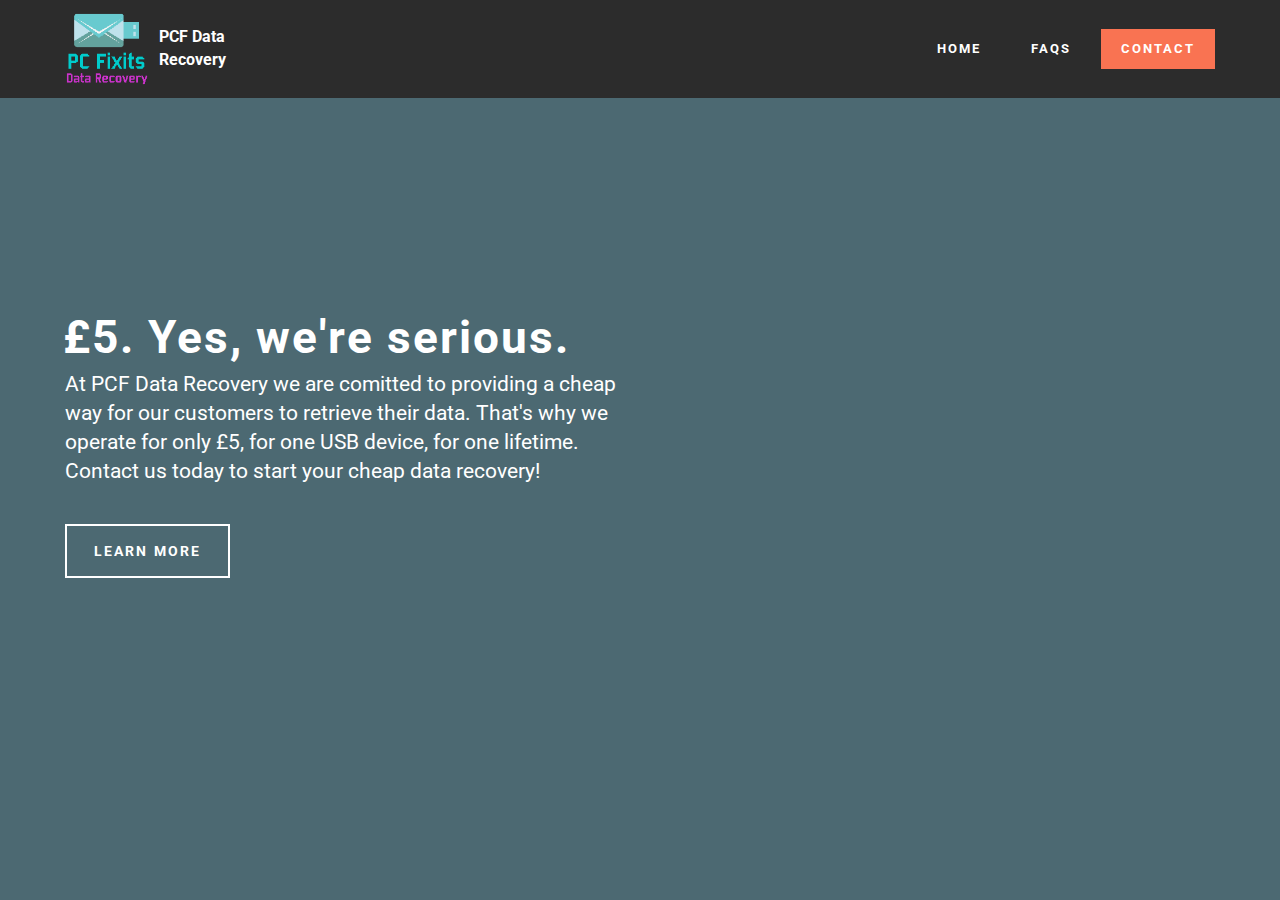
==== index.html @ 476ddcef "First Commit" ====
<!DOCTYPE html>
<html>
<head>
  <!-- Site made with Mobirise Website Builder v2.11.1, https://mobirise.com -->
  <meta charset="UTF-8">
  <meta http-equiv="X-UA-Compatible" content="IE=edge">
  <meta name="generator" content="Mobirise v2.11.1, mobirise.com">
  <meta name="viewport" content="width=device-width, initial-scale=1">
  <link rel="shortcut icon" href="assets/images/data-recovery-logo-519x458-37.png" type="image/x-icon">
  <meta name="description" content="">
  
  <link rel="stylesheet" href="https://fonts.googleapis.com/css?family=Roboto:700,400&amp;subset=cyrillic,latin,greek,vietnamese">
  <link rel="stylesheet" href="assets/bootstrap/css/bootstrap.min.css">
  <link rel="stylesheet" href="assets/animate.css/animate.min.css">
  <link rel="stylesheet" href="assets/mobirise/css/style.css">
  <link rel="stylesheet" href="assets/dropdown-menu-plugin/style.css">
  <link rel="stylesheet" href="assets/mobirise/css/mbr-additional.css" type="text/css">
  
  
  
</head>
<body>
<section class="mbr-navbar mbr-navbar--freeze mbr-navbar--absolute mbr-navbar--sticky mbr-navbar--auto-collapse" id="ext_menu-1">
    <div class="mbr-navbar__section mbr-section">
        <div class="mbr-section__container container">
            <div class="mbr-navbar__container">
                <div class="mbr-navbar__column mbr-navbar__column--s mbr-navbar__brand">
                    <span class="mbr-navbar__brand-link mbr-brand mbr-brand--inline">
                        <span class="mbr-brand__logo"><a href="index.html"><img src="assets/images/data-recovery-logo-519x458-37.png" class="mbr-navbar__brand-img mbr-brand__img" alt="Mobirise"></a></span>
                        <span class="mbr-brand__name"><a class="mbr-brand__name text-white" href="https://mobirise.com">PCF Data Recovery</a></span>
                    </span>
                </div>
                <div class="mbr-navbar__hamburger mbr-hamburger"><span class="mbr-hamburger__line"></span></div>
                <div class="mbr-navbar__column mbr-navbar__menu">
                    <nav class="mbr-navbar__menu-box mbr-navbar__menu-box--inline-right">
                        <div class="mbr-navbar__column">
                            <ul class="mbr-navbar__items mbr-navbar__items--right float-left mbr-buttons mbr-buttons--freeze mbr-buttons--right btn-decorator mbr-buttons--active"><li class="mbr-navbar__item"><a class="mbr-buttons__link btn text-white" href="index.html">HOME</a></li><li class="mbr-navbar__item"><a class="mbr-buttons__link btn text-white" href="page1.html">FAQS</a></li></ul>                            
                            <ul class="mbr-navbar__items mbr-navbar__items--right mbr-buttons mbr-buttons--freeze mbr-buttons--right btn-inverse mbr-buttons--active"><li class="mbr-navbar__item"><a class="mbr-buttons__btn btn btn-danger" href="page2.html">CONTACT</a></li></ul>
                        </div>
                    </nav>
                </div>
            </div>
        </div>
    </div>
</section>

<section class="engine"><a rel="external" href="https://mobirise.com">best drag and drop website builder</a></section><section class="mbr-box mbr-section mbr-section--relative mbr-section--fixed-size mbr-section--full-height mbr-section--bg-adapted mbr-after-navbar" id="header1-3" style="background-color: rgb(76, 105, 114);">
    <div class="mbr-box__magnet mbr-box__magnet--sm-padding mbr-box__magnet--center-left">
        
        <div class="mbr-box__container mbr-section__container container">
            <div class="mbr-box mbr-box--stretched"><div class="mbr-box__magnet mbr-box__magnet--center-left">
                <div class="row"><div class=" col-sm-6">
                    <div class="mbr-hero animated fadeInUp">
                        <h1 class="mbr-hero__text">£5. Yes, we're serious.</h1>
                        <p class="mbr-hero__subtext">At PCF Data Recovery we are comitted to providing a cheap way for our customers to retrieve their data. That's why we operate for only £5, for one USB device, for one lifetime. Contact us today to start your cheap data recovery!</p>
                    </div>
                    <div class="mbr-buttons btn-inverse mbr-buttons--left"> <a class="mbr-buttons__btn btn btn-lg animated fadeInUp delay btn-default" href="page1.html">LEARN MORE</a></div>
                </div></div>
            </div></div>
        </div>
        
    </div>
</section>


  <script src="assets/web/assets/jquery/jquery.min.js"></script>
  <script src="assets/bootstrap/js/bootstrap.min.js"></script>
  <script src="assets/smooth-scroll/SmoothScroll.js"></script>
  <script src="assets/mobirise/js/script.js"></script>
  <script src="assets/dropdown-menu-plugin/script.js"></script>
  
  
</body>
</html>
---- assets/mobirise/css/style.css ----
.is-builder .animated {
  -webkit-animation-name: none !important;
  animation-name: none !important;
}
html {
  position: relative;
  min-height: 100%;
}
.mbr-embedded-video {
  position: relative;
}
.mbr-background-video,
.mbr-background-video-preview {
  bottom: 0;
  left: 0;
  overflow: hidden;
  position: absolute;
  right: 0;
  top: 0;
}
.mbr-parallax-background,
.mbr-background {
  background-attachment: fixed !important;
  background-position: 50% 0;
  background-repeat: no-repeat;
  background-size: cover !important;
}
.mbr-hidden-scrollbar .mbr-parallax-background {
  background-size: auto 130%;
}
.mobile .mbr-parallax-background {
  background-attachment: scroll !important;
}
.mbr-background {
  background-attachment: scroll !important;
}
.mbr-navbar {
  position: relative;
  width: 100%;
}
.mbr-navbar:before {
  content: "";
  display: block;
}
.mbr-navbar__brand-link:after,
.mbr-navbar__brand-img {
  max-height: 74px;
}
.mbr-navbar:before,
.mbr-navbar__container {
  height: 98px;
}
.mbr-navbar--ss .mbr-navbar__brand-link:after,
.mbr-navbar--ss .mbr-navbar__brand-img {
  height: 74px;
}
.mbr-navbar--ss:before,
.mbr-navbar--ss .mbr-navbar__container {
  height: 98px;
}
.mbr-navbar--xs .mbr-navbar__brand-link:after,
.mbr-navbar--xs .mbr-navbar__brand-img {
  height: 32px;
}
.mbr-navbar--xs:before,
.mbr-navbar--xs .mbr-navbar__container {
  height: 56px;
}
.mbr-navbar--s .mbr-navbar__brand-link:after,
.mbr-navbar--s .mbr-navbar__brand-img {
  height: 48px;
}
.mbr-navbar--s:before,
.mbr-navbar--s .mbr-navbar__container {
  height: 72px;
}
.mbr-navbar--m .mbr-navbar__brand-link:after,
.mbr-navbar--m .mbr-navbar__brand-img {
  height: 64px;
}
.mbr-navbar--m:before,
.mbr-navbar--m .mbr-navbar__container {
  height: 88px;
}
.mbr-navbar--l .mbr-navbar__brand-link:after,
.mbr-navbar--l .mbr-navbar__brand-img {
  height: 96px;
}
.mbr-navbar--l:before,
.mbr-navbar--l .mbr-navbar__container {
  height: 120px;
}
.mbr-navbar--xl .mbr-navbar__brand-link:after,
.mbr-navbar--xl .mbr-navbar__brand-img {
  height: 128px;
}
.mbr-navbar--xl:before,
.mbr-navbar--xl .mbr-navbar__container {
  height: 152px;
}
.mbr-navbar--short .mbr-navbar__brand-link:after,
.mbr-navbar--short .mbr-navbar__brand-img {
  height: 40px;
}
.mbr-navbar--short:before,
.mbr-navbar--short .mbr-navbar__container {
  height: 64px;
}
.mbr-navbar--short .mbr-navbar__container {
  padding: 12px 0;
}
@media (max-width: 767px) {
  .mbr-navbar--short .mbr-navbar__brand-link:after,
  .mbr-navbar--short .mbr-navbar__brand-img {
    height: 31px;
  }
  .mbr-navbar--short:before,
  .mbr-navbar--short .mbr-navbar__container {
    height: 45px;
  }
  .mbr-navbar--short .mbr-navbar__container {
    padding: 7px 0;
  }
}
.mbr-navbar__brand-img {
  position: relative;
}
.mbr-navbar__brand-img,
.mbr-navbar__container,
.mbr-navbar__section {
  -webkit-transition: all 300ms ease-in-out 0s;
  -o-transition: all 300ms ease-in-out 0s;
  transition: all 300ms ease-in-out 0s;
}
.mbr-navbar__section {
  background: #2c2c2c;
  height: auto;
  position: absolute;
  top: 0;
  width: 100%;
  z-index: 1000;
}
.mbr-navbar__container {
  display: table;
  padding: 12px 0;
  width: 100%;
}
.mbr-navbar__menu-box {
  display: table;
  width: 100%;
}
.mbr-navbar__menu-box--inline-left,
.mbr-navbar__menu-box--inline-center,
.mbr-navbar__menu-box--inline-right {
  display: block;
  text-align: left;
}
.mbr-navbar__menu-box--inline-center {
  text-align: center;
}
.mbr-navbar__menu-box--inline-right {
  text-align: right;
}
.mbr-navbar__column {
  display: table-cell;
  vertical-align: middle;
}
.mbr-navbar__column--xxs {
  width: 1%;
}
.mbr-navbar__column--xs {
  width: 10%;
}
.mbr-navbar__column--s {
  width: 20%;
}
.mbr-navbar__column--m {
  width: 30%;
}
.mbr-navbar__column--l {
  width: 40%;
}
.mbr-navbar__column--xl {
  width: 50%;
}
.mbr-navbar__menu-box--inline-left .mbr-navbar__column,
.mbr-navbar__menu-box--inline-center .mbr-navbar__column,
.mbr-navbar__menu-box--inline-right .mbr-navbar__column {
  display: inline-block;
}
.mbr-navbar__items {
  float: left;
  padding-left: 0px;
  position: relative;
  left: -20px;
}
.mbr-navbar__items--right {
  float: right;
  left: 0;
}
.float-left {
  float: left;
}
.mbr-navbar__item {
  display: block;
  float: left;
  position: relative;
}
.mbr-navbar__hamburger {
  display: none;
  margin-top: -11px;
  position: absolute;
  right: 0;
  top: 50%;
  z-index: 10000;
}
.mbr-navbar--collapsed .mbr-navbar__container {
  position: relative;
}
.mbr-navbar--collapsed .mbr-navbar__column {
  display: block;
  width: 100%;
}
.mbr-navbar--collapsed .mbr-navbar__items--right {
  padding-top: 13px;
}
.mbr-navbar--collapsed .mbr-navbar__menu {
  background: rgba(0, 0, 0, 0.9);
  display: none;
  height: 100%;
  left: 0;
  position: fixed;
  top: 0;
  width: 100%;
  z-index: 9999;
}
.mbr-navbar--collapsed .mbr-navbar__menu-box {
  display: table-cell;
  vertical-align: middle;
}
.mbr-navbar--collapsed .mbr-navbar__items {
  float: none;
}
.mbr-navbar--collapsed .mbr-navbar__item {
  float: none;
}
.mbr-navbar--collapsed .mbr-navbar__hamburger {
  display: block;
}
.mbr-navbar--collapsed.mbr-navbar--open .mbr-navbar__menu {
  display: table;
}
.mbr-navbar--collapsed.mbr-navbar--open:not(.mbr-navbar--sticky) .mbr-navbar__section {
  background: none;
  position: fixed;
}
.mbr-navbar--collapsed.mbr-navbar--open .mbr-navbar__brand {
  visibility: hidden;
}
.mbr-navbar--collapsed.mbr-navbar--sticky.mbr-navbar--open .mbr-navbar__brand {
  visibility: visible;
}
.mbr-navbar--collapsed.mbr-navbar--open .mbr-navbar__brand-img,
.mbr-navbar--collapsed.mbr-navbar--open .mbr-navbar__container {
  -webkit-transition: none;
  -o-transition: none;
  transition: none;
}
.mbr-navbar--freeze.mbr-navbar--collapsed.mbr-navbar--open .mbr-navbar__hamburger,
.mbr-navbar--freeze.mbr-navbar--collapsed.mbr-navbar--open .mbr-navbar__hamburger:hover {
  color: #fff !important;
}
.mbr-navbar--sticky .mbr-navbar__section {
  position: fixed;
}
.mbr-navbar--absolute {
  position: absolute;
}
/* fix for popup menu conflict */
@media (max-width: 480px) {
  .mbr-navbar--absolute.mbr-navbar[id^=menu-] {
    position: absolute;
  }
}
.mbr-navbar--transparent .mbr-navbar__section {
  background: none;
}
.mbr-navbar--stuck .mbr-navbar__section,
.mbr-navbar--relative .mbr-navbar__section {
  background: #2c2c2c;
}
@media (max-width: 991px) {
  .mbr-navbar--auto-collapse .mbr-navbar__container {
    position: relative;
  }
  .mbr-navbar--auto-collapse .mbr-navbar__column {
    display: block;
    width: 100%;
  }
  .mbr-navbar__column {
    max-height: 100vh;
    overflow-x: hidden;
    overflow-y:auto;
  }
  .mbr-navbar__column::-webkit-scrollbar {
    display:none;
  }
  .mbr-navbar--auto-collapse .mbr-navbar__items--right {
    padding-top: 13px;
  }
  .mbr-navbar--auto-collapse .mbr-navbar__menu {
    background: rgba(0, 0, 0, 0.9);
    display: none;
    height: 100%;
    left: 0;
    position: fixed;
    top: 0;
    width: 100%;
    z-index: 9999;
  }
  .mbr-navbar--auto-collapse .mbr-navbar__menu-box {
    display: table-cell;
    vertical-align: middle;
  }
  .mbr-navbar--auto-collapse .mbr-navbar__items {
    float: none;
  }
  .mbr-navbar--auto-collapse .mbr-navbar__item {
    float: none;
  }
  .mbr-navbar--auto-collapse .mbr-navbar__hamburger {
    display: block;
  }
  .mbr-navbar--auto-collapse.mbr-navbar--open .mbr-navbar__menu {
    display: table;
  }
  .mbr-navbar--auto-collapse.mbr-navbar--open:not(.mbr-navbar--sticky) .mbr-navbar__section {
    background: none;
    position: fixed;
  }
  .mbr-navbar--auto-collapse.mbr-navbar--open .mbr-navbar__brand {
    visibility: hidden;
  }
  .mbr-navbar--auto-collapse.mbr-navbar--sticky.mbr-navbar--open .mbr-navbar__brand {
    visibility: visible;
  }
  .mbr-navbar--auto-collapse.mbr-navbar--open .mbr-navbar__brand-img,
  .mbr-navbar--auto-collapse.mbr-navbar--open .mbr-navbar__container {
    -webkit-transition: none;
    -o-transition: none;
    transition: none;
  }
}
.mbr-after-navbar:before {
  content: "";
  display: block;
  height: 98px;
}
.mbr-hamburger {
  cursor: pointer;
  height: 23px;
  width: 30px;
}
.mbr-hamburger:focus {
  outline: none;
}
.mbr-hamburger__line,
.mbr-hamburger__line:before,
.mbr-hamburger__line:after {
  content: "";
  position: absolute;
  display: block;
  height: 1px;
  cursor: pointer;
}
.mbr-hamburger__line,
.mbr-hamburger__line:before,
.mbr-hamburger__line:after {
  width: 30px;
  border-bottom: 5px solid;
  top: 9px;
}
.mbr-hamburger__line:before {
  top: -9px;
}
.mbr-hamburger__line:after {
  top: 9px;
}
.mbr-hamburger__line,
.mbr-hamburger__line:before,
.mbr-hamburger__line:after {
  -webkit-transition: all 300ms ease-in-out;
  transition: all 300ms ease-in-out;
}
.mbr-hamburger--open .mbr-hamburger__line {
  border-color: transparent;
}
.mbr-hamburger--open .mbr-hamburger__line:before,
.mbr-hamburger--open .mbr-hamburger__line:after {
  top: 0;
}
.mbr-hamburger--open .mbr-hamburger__line:before {
  -ms-transform: rotate(45deg);
  -webkit-transform: rotate(45deg);
  transform: rotate(45deg);
}
.mbr-hamburger--open .mbr-hamburger__line:after {
  top: 10px;
  -ms-transform: translatey(-10px) rotate(-45deg);
  -webkit-transform: translatey(-10px) rotate(-45deg);
  transform: translatey(-10px) rotate(-45deg);
}
@media (max-width: 767px) {
  .mbr-hamburger {
    height: 23px;
    width: 27px;
  }
  .mbr-hamburger__line,
  .mbr-hamburger__line:before,
  .mbr-hamburger__line:after {
    width: 27px;
    border-bottom: 4px solid;
    top: 9px;
  }
  .mbr-hamburger__line:before {
    top: -9px;
  }
  .mbr-hamburger__line:after {
    top: 9px;
  }
}
.mbr-brand {
  display: block;
  float: left;
  position: relative;
}
.mbr-brand,
.mbr-brand:hover {
  text-decoration: none;
}
.mbr-brand__name {
  display: block;
  font-weight: bold;
  margin-top: 5px;
  text-align: center;
}
.mbr-brand__name,
.mbr-brand__name:hover {
  text-decoration: none;
}
.mbr-brand--inline {
  display: table;
}
.mbr-brand--inline:after {
  content: "";
  display: table-cell;
  width: 1px;
}
.mbr-brand--inline .mbr-brand__logo,
.mbr-brand--inline .mbr-brand__name {
  display: table-cell;
  vertical-align: middle;
}
.mbr-brand--inline .mbr-brand__logo {
  padding-right: 10px;
}
.mbr-brand--inline .mbr-brand__name {
  margin: 0;
  text-align: left;
}
.mbr-form {
  display: table;
  margin-top: -13px;
  position: relative;
  top: 14px;
  width: 100%;
}
.mbr-form__left,
.mbr-form__right {
  display: table-cell;
  vertical-align: top;
}
.mbr-form__left {
  padding-right: 3px;
}
.mbr-form__right {
  width: 1px;
}
@media (max-width: 530px) {
  .mbr-form {
    display: block;
    margin-top: -27px;
    position: relative;
    top: 26px;
  }
  .mbr-form__left,
  .mbr-form__right {
    display: block;
  }
  .mbr-form__left {
    margin-bottom: 12px;
    padding-right: 0;
  }
  .mbr-form__right {
    width: 100%;
  }
}
.mbr-section {
  padding: 0 20px;
}
.mbr-section--no-padding {
  padding: 0;
}
.mbr-section--relative {
  position: relative;
}
.mbr-section--fixed-size {
  overflow: hidden;
}
.mbr-section--full-height {
  height: 100vh;
}
.mbr-section--full-height.mbr-after-navbar:before {
  display: none;
}
.mbr-section--bg-adapted {
  background-attachment: scroll;
  background-position: 50% 0;
  background-repeat: no-repeat;
  background-size: cover;
}
.mbr-section--gray {
  background-color: #444444;
}
.mbr-section--light-gray {
  background-color: #f0f0f0;
}
.mbr-section--dark-gray {
  background-color: #3c3c3c;
}
.mbr-section__container {
  padding: 0;
  position: relative;
  z-index: 3;
}
.mbr-section__container--center {
  text-align: center;
}
.mbr-section__container--std-padding {
  padding: 93px 0;
}
.mbr-section__container--std-top-padding {
  padding-top: 93px;
}
.mbr-section__container--std-bot-padding {
  padding-bottom: 93px;
}
.mbr-section__container--sm-padding {
  padding: 41px 0;
}
.mbr-section__container--sm-top-padding {
  padding-top: 41px;
}
.mbr-section__container--sm-bot-padding {
  padding-bottom: 41px;
}
.mbr-section__container--isolated {
  padding-bottom: 93px;
  padding-top: 93px;
}
.mbr-section__container--first {
  padding-top: 93px;
  padding-bottom: 41px;
}
.mbr-section__container--middle {
  padding-bottom: 41px;
}
.mbr-section__container--last {
  padding-bottom: 93px;
}
.mbr-section__row {
  margin-left: -24px;
  margin-right: -24px;
}
.mbr-section__col {
  overflow: hidden;
  padding-left: 24px;
  padding-right: 24px;
}
.mbr-section__left {
  padding-right: 40px;
}
.mbr-section__right {
  padding-left: 15px;
}
.mbr-section__header {
  line-height: 1.5em;
  margin: -10px 0 0;
  text-align: center;
}
@media (min-width: 768px) {
  .mbr-section--short-paddings .mbr-section__container--std-padding {
    padding: 59px 0;
  }
  .mbr-section--short-paddings .mbr-section__container--std-top-padding {
    padding-top: 59px;
  }
  .mbr-section--short-paddings .mbr-section__container--std-bot-padding {
    padding-bottom: 59px;
  }
  .mbr-section--short-paddings .mbr-section__container--sm-padding {
    padding: 41px 0;
  }
  .mbr-section--short-paddings .mbr-section__container--sm-top-padding {
    padding-top: 41px;
  }
  .mbr-section--short-paddings .mbr-section__container--sm-bot-padding {
    padding-bottom: 41px;
  }
  .mbr-section--short-paddings .mbr-section__container--isolated {
    padding-bottom: 59px;
    padding-top: 59px;
  }
  .mbr-section--short-paddings .mbr-section__container--first {
    padding-top: 59px;
    padding-bottom: 41px;
  }
  .mbr-section--short-paddings .mbr-section__container--middle {
    padding-bottom: 41px;
  }
  .mbr-section--short-paddings .mbr-section__container--last {
    padding-bottom: 59px;
  }
}
@media (max-width: 767px) {
  .mbr-section__left {
    padding-right: 15px;
  }
  .mbr-section__right {
    padding-left: 15px;
    padding-top: 51px;
  }
}
.mbr-arrow {
  bottom: 71px;
  left: 0;
  line-height: 1px;
  padding: 0 20px;
  position: absolute;
  width: 100%;
  z-index: 3;
}
.mbr-arrow__link {
  display: inline-block;
  font-size: 26px;
}
.mbr-arrow__link,
.mbr-arrow__link:hover,
.mbr-arrow__link:focus {
  color: #fff;
}
.mbr-arrow--floating .mbr-arrow__link {
  -webkit-animation: floating-arrow 1.6s infinite ease-in-out 0s;
  -o-animation: floating-arrow 1.6s infinite ease-in-out 0s;
  animation: floating-arrow 1.6s infinite ease-in-out 0s;
}
@-webkit-keyframes floating-arrow {
  from {
    -webkit-transform: translateY(0);
    transform: translateY(0);
  }
  65% {
    -webkit-transform: translateY(11px);
    transform: translateY(11px);
  }
  to {
    -webkit-transform: translateY(0);
    transform: translateY(0);
  }
}
@-o-keyframes floating-arrow {
  from {
    -webkit-transform: translateY(0);
    transform: translateY(0);
  }
  65% {
    -webkit-transform: translateY(11px);
    transform: translateY(11px);
  }
  to {
    -webkit-transform: translateY(0);
    transform: translateY(0);
  }
}
@keyframes floating-arrow {
  from {
    -webkit-transform: translateY(0);
    transform: translateY(0);
  }
  65% {
    -webkit-transform: translateY(11px);
    transform: translateY(11px);
  }
  to {
    -webkit-transform: translateY(0);
    transform: translateY(0);
  }
}
.mbr-arrow--dark .mbr-arrow__link,
.mbr-arrow--dark .mbr-arrow__link:hover,
.mbr-arrow--dark .mbr-arrow__link:focus {
  color: #252525;
}
@media (max-width: 767px) {
  .mbr-arrow {
    bottom: 41px;
  }
}
@media (max-width: 320px) {
  .mbr-arrow {
    bottom: 21px;
    text-align: center;
  }
}
@media all and (device-width: 320px) and (device-height: 568px) and (orientation: portrait) {
  .mbr-arrow {
    bottom: 31px;
  }
}
.mbr-box {
  display: table;
  width: 100%;
}
.mbr-box--fixed {
  table-layout: fixed;
}
.mbr-box--stretched {
  height: 100%;
}
.mbr-box__magnet {
  display: table-cell;
  float: none;
  height: 100%;
  margin-bottom: 0;
  margin-top: 0;
  text-align: center;
  vertical-align: middle;
}
.mbr-box__magnet--sm-padding {
  padding: 41px 0;
}
.mbr-box__magnet--top-left,
.mbr-box__magnet--top-center,
.mbr-box__magnet--top-right {
  vertical-align: top;
}
.mbr-box__magnet--bottom-left,
.mbr-box__magnet--bottom-center,
.mbr-box__magnet--bottom-right {
  vertical-align: bottom;
}
.mbr-box__magnet--top-left,
.mbr-box__magnet--center-left,
.mbr-box__magnet--bottom-left {
  text-align: left;
}
.mbr-box__magnet--top-right,
.mbr-box__magnet--center-right,
.mbr-box__magnet--bottom-right {
  text-align: right;
}
.mbr-box__container {
  height: 50%;
}
@media (max-width: 767px) {
  .mbr-box__container {
    height: 100%;
  }
  .mbr-box--adapted {
    display: block;
  }
  .mbr-box--adapted > .mbr-box__magnet {
    display: block;
    height: auto;
  }
}
.mbr-overlay {
  background: #222;
  bottom: 0;
  left: 0;
  position: absolute;
  right: 0;
  top: 0;
  z-index: 2;
}
.mbr-google-map__marker {
  color: #252525;
  display: none;
  margin: 0;
}
.mbr-google-map--loaded .mbr-google-map__marker {
  display: block;
}
.mbr-hero {
  color: #fff;
  position: relative;
}
.mbr-hero__text {
  font-size: 46px;
  font-weight: bold;
  left: -2px;
  letter-spacing: 2px;
  line-height: 50px;
  margin: -18px 0 1px 0;
  padding-bottom: 41px;
  position: relative;
  top: 8px;
}
.mbr-hero__subtext {
  font-size: 21px;
  line-height: 29px;
  margin: -32px 0 3px 0;
  padding: 0 0 41px 0;
  position: relative;
  top: 6px;
}
.mbr-figure {
  display: inline-block;
  line-height: 1px;
  margin: 0;
  max-width: 100%;
  overflow: hidden;
  position: relative;
}
.mbr-figure--no-bg {
  background: none;
}
.mbr-figure--full-width {
  display: block;
  width: 100%;
}
.mbr-figure.mbr-after-navbar:before {
  display: none;
}
.mbr-figure--full-width iframe,
.mbr-figure--full-width .mbr-figure__img,
.mbr-figure--full-width .mbr-figure__map {
  width: 100%;
}
.mbr-figure iframe,
.mbr-figure__img,
.mbr-figure__map {
  max-width: 100%;
}
.mbr-figure__map {
  height: 400px;
  line-height: 1.3em;
}
.mbr-figure__map--short {
  height: 300px;
}
.mbr-figure__caption {
  background: rgba(0, 0, 0, 0.5);
  bottom: 0;
  color: #fff;
  display: block;
  font-size: 17px;
  left: 0;
  line-height: 1.3em;
  min-height: 53px;
  padding: 17px 20px;
  position: absolute;
  text-align: left;
  width: 100%;
}
.mbr-figure__caption--no-padding {
  padding: 17px 0;
}
.mbr-figure--wysiwyg .mbr-figure__caption a,
.mbr-figure--wysiwyg .mbr-figure__caption a:hover {
  color: inherit;
  text-decoration: underline;
}
.mbr-figure--caption-inside-top .mbr-figure__caption {
  bottom: auto;
  top: 0;
}
.mbr-figure--caption-outside-top .mbr-figure__caption,
.mbr-figure--caption-outside-bottom .mbr-figure__caption {
  background: none;
  position: relative;
}
.mbr-figure--no-bg.mbr-figure--caption-outside-top .mbr-figure__caption,
.mbr-figure--no-bg.mbr-figure--caption-outside-bottom .mbr-figure__caption {
  color: #252525;
}
.mbr-figure--no-bg.mbr-figure--caption-outside-top .mbr-figure__caption {
  margin-top: -3px;
  padding-top: 0;
}
.mbr-figure--no-bg.mbr-figure--caption-outside-bottom .mbr-figure__caption {
  margin-top: -2px;
  padding-bottom: 0;
  top: 2px;
}
.mbr-figure__caption--std-grid {
  background: none;
  z-index: 2;
}
@media (min-width: 768px) {
  .mbr-figure__caption--std-grid {
    width: 715px;
    left: 50%;
    margin-left: -357.5px;
    padding: 17px 0;
  }
}
@media (min-width: 992px) {
  .mbr-figure__caption--std-grid {
    width: 935px;
    margin-left: -467.5px;
  }
}
@media (min-width: 1200px) {
  .mbr-figure__caption--std-grid {
    width: 1150px;
    margin-left: -575px;
  }
}
.mbr-figure__caption--std-grid:before {
  bottom: 0;
  content: "";
  position: absolute;
  top: 0;
  width: 200%;
  z-index: -1;
  margin-left: -50%;
}
.mbr-figure--caption-inside-top .mbr-figure__caption--std-grid:before,
.mbr-figure--caption-inside-bottom .mbr-figure__caption--std-grid:before {
  background: rgba(0, 0, 0, 0.6);
}
.mbr-figure__caption-small {
  color: #ccc;
  display: block;
  font-size: 14px;
  line-height: 1.3em;
}
.mbr-figure--no-bg.mbr-figure--caption-outside-top .mbr-figure__caption-small,
.mbr-figure--no-bg.mbr-figure--caption-outside-bottom .mbr-figure__caption-small {
  color: #777;
}
@media (max-width: 767px) {
  .mbr-figure--adapted {
    display: block;
    width: 100%;
  }
  .mbr-figure--adapted iframe,
  .mbr-figure--adapted .mbr-figure__img,
  .mbr-figure--adapted .mbr-figure__map {
    width: 100%;
  }
  .mbr-figure--caption-inside-top .mbr-figure__caption,
  .mbr-figure--caption-inside-bottom .mbr-figure__caption {
    background: none;
    position: relative;
  }
  .mbr-figure--caption-inside-top .mbr-figure__caption--std-grid:before,
  .mbr-figure--caption-inside-bottom .mbr-figure__caption--std-grid:before {
    display: none;
  }
}
.mbr-reviews {
  list-style: none;
  margin: 0 -15px;
  padding: 3px 0 0 0;
}
.mbr-reviews__item {
  position: relative;
  margin-top: 39px;
}
.mbr-reviews__text {
  background: #fafafa;
  border-radius: 3px;
  border: 1px solid #ededed;
  color: #777;
  font-size: 16px;
  line-height: 26px;
  padding: 20px;
  position: relative;
}
.mbr-reviews__text:before {
  -webkit-transform: rotate(45deg);
  -ms-transform: rotate(45deg);
  -o-transform: rotate(45deg);
  transform: rotate(45deg);
  width: 14px;
  height: 14px;
  background-color: #fafafa;
  border-color: #ededed;
  border-style: none solid solid none;
  border-width: 0 1px 1px 0;
  bottom: -8px;
  content: "";
  display: block;
  left: 50px;
  position: absolute;
}
.mbr-reviews__p {
  margin: 0;
}
.mbr-reviews__author {
  margin-top: 30px;
  padding-left: 102px;
  position: relative;
}
.mbr-reviews__author--short {
  margin-top: 27px;
  padding-left: 32px;
}
.mbr-reviews__author-img {
  width: 50px;
  height: 50px;
  border-radius: 50%;
  left: 33px;
  position: absolute;
  top: 0;
}
.mbr-reviews__author-name {
  color: #777;
  font-size: 14px;
  font-weight: bold;
  position: relative;
  top: -3px;
}
.mbr-reviews__author-bio {
  color: #999;
  font-size: 12px;
}
@media (max-width: 767px) {
  .mbr-reviews__author {
    padding-bottom: 32px;
  }
  .mbr-reviews__author--short {
    padding-bottom: 1px;
  }
}
@media (min-width: 768px) and (max-width: 991px) {
  .mbr-reviews__item:nth-of-type(2n+1) {
    clear: left;
  }
}
@media (min-width: 992px) {
  .mbr-reviews__item:nth-of-type(3n+1) {
    clear: left;
  }
}
@media (max-width: 991px) {
  .mbr-header--reduce .mbr-header__text {
    padding-top: 1em;
    margin-top: -1em;
  }
}
.mbr-header {
  margin-top: -20px;
  padding: 0;
  position: relative;
  text-align: left;
  top: 10px;
}
.mbr-header--std-padding {
  padding-bottom: 41px;
}
.mbr-header--center {
  text-align: center;
}
.mbr-header__text {
  display: block;
  font-size: 25px;
  font-weight: bold;
  letter-spacing: 6px;
  line-height: 1.5em;
  margin: 0;
}
.mbr-header__subtext {
  color: #777;
  font-size: 14px;
  font-style: italic;
  letter-spacing: 1px;
  margin: 8px 0 7px 0;
}
.mbr-header--inline {
  margin-top: 0;
  padding: 41px 0 28px 0;
  top: 0;
}
.mbr-header--inline .mbr-header__text {
  letter-spacing: 4px;
  line-height: 1em;
  margin: 15px 0 0 0;
}
@media (max-width: 767px) {
  .mbr-header--inline {
    padding: 47px 0 38px 0;
  }
  .mbr-header--inline .mbr-header__text {
    display: block;
    margin: 0 0 38px 0;
  }
  .mbr-header--auto-align .mbr-header__text,
  .mbr-header--auto-align .mbr-header__subtext {
    left: 0;
    text-align: center !important;
  }
}
@media (min-width: 768px) {
  .mbr-header--reduce {
    margin-top: -5px;
    top: 2px;
  }
  .mbr-header--reduce .mbr-header__text {
    font-size: 16px;
    letter-spacing: 1px;
    line-height: 1.1em;
    padding-top: 0.4em;
    margin-top: -0.4em;
  }
}
.mbr-social-icons__icon {
  -webkit-transition: all 0.2s ease-in-out 0s;
  -o-transition: all 0.2s ease-in-out 0s;
  transition: all 0.2s ease-in-out 0s;
  color: #fff;
  cursor: pointer;
  display: inline-block;
  font-size: 29px;
  height: 56px;
  line-height: 61px;
  margin: 0 10px 13px 0;
  position: relative;
  text-align: center;
  width: 56px;
}
.mbr-social-icons__icon:hover {
  color: #fff;
}
.mbr-social-icons--style-1 .mbr-social-icons__icon:hover {
  background: #252525 !important;
}
.mbr-contacts {
  color: #9c9c9c;
  font-size: 14px;
  line-height: 1.7em;
  padding: 45px 0 46px;
}
.mbr-contacts__img {
  max-width: 100%;
  margin: 6px 0 5px 40px;
}
.mbr-contacts__img--left {
  margin-left: 0;
}
.mbr-contacts__text {
  margin: 0;
}
.mbr-contacts__header {
  color: #fff;
  font-size: 14px;
  letter-spacing: 1px;
  margin-bottom: 20px;
  margin-top: 3px;
}
.mbr-contacts__list {
  list-style: none;
  margin: 0;
  padding: 0;
}
@media (max-width: 767px) {
  .mbr-contacts__img {
    margin-bottom: 10px;
  }
  .mbr-contacts__header {
    margin-top: 20px;
    margin-bottom: 10px;
  }
  .mbr-contacts__column {
    margin-top: 37px;
  }
}
.mbr-footer {
  color: #9c9c9c;
  font-size: 13px;
  letter-spacing: 1px;
  line-height: 1.5em;
  padding: 37px 0 39px;
  word-spacing: 1px;
}
.mbr-footer__copyright {
  margin: 0;
}
.mbr-buttons {
  margin: -26px 0 13px 0;
  position: relative;
  text-align: left;
  top: 26px;
}
.mbr-buttons__btn,
.mbr-buttons__link {
  margin: 0 10px 13px 0;
}
.mbr-buttons__btn,
.mbr-buttons__link,
.mbr-buttons__btn:hover,
.mbr-buttons__link:hover {
  text-decoration: none;
}
.mbr-buttons--top {
  top: 44px;
  margin-top: -62px;
}
.mbr-buttons--no-offset {
  margin-top: 0;
  top: 0;
}
.mbr-buttons--only-links {
  left: -20px;
}
.mbr-buttons--center {
  left: 5px;
  text-align: center;
}
.mbr-buttons--center.mbr-buttons--only-links {
  left: 0;
}
.mbr-buttons--right {
  text-align: right;
}
.mbr-buttons--right .mbr-buttons__btn,
.mbr-buttons--right .mbr-buttons__link {
  margin: 0 0 13px 10px;
}
.mbr-buttons--right.mbr-buttons--only-links {
  left: 20px;
}
.mbr-buttons--activated {
  left: 5px;
  text-align: center;
}
.mbr-buttons--activated .mbr-buttons__btn,
.mbr-buttons--activated .mbr-buttons__link {
  margin-left: 0;
  margin-right: 0;
}
.mbr-buttons--activated .mbr-buttons__link {
  font-size: 25px;
  padding: 10px 30px 2px;
}
.mbr-buttons--activated .mbr-buttons__btn {
  font-size: 15px;
  margin-top: 9px;
  padding: 15px 30px;
}
.mbr-buttons--freeze.mbr-buttons--activated .mbr-buttons__link {
  font-size: 25px !important;
}
.mbr-buttons--freeze.mbr-buttons--activated .mbr-buttons__link,
.mbr-buttons--freeze.mbr-buttons--activated .mbr-buttons__link:hover {
  color: #fff !important;
}
.mbr-buttons--freeze.mbr-buttons--activated .mbr-buttons__btn {
  font-size: 15px !important;
}
@media (max-width: 991px) {
  .mbr-buttons {
    top: 0;
  }
  .mbr-buttons:first-child {
    margin-top: 0;
  }
  .mbr-buttons--active {
    left: 5px;
    text-align: center;
  }
  .mbr-buttons--active .mbr-buttons__btn,
  .mbr-buttons--active .mbr-buttons__link {
    margin-left: 0;
    margin-right: 0;
  }
  .mbr-buttons--right.mbr-buttons--only-links {
    left: 0;
  }
  .mbr-buttons--active .mbr-buttons__link {
    font-size: 25px;
    padding: 10px 30px 2px;
  }
  .mbr-buttons--active .mbr-buttons__btn {
    font-size: 15px;
    margin-top: 9px;
    padding: 15px 30px;
  }
  .mbr-buttons--freeze.mbr-buttons--active .mbr-buttons__link {
    font-size: 25px !important;
  }
  .mbr-buttons--freeze.mbr-buttons--active .mbr-buttons__link,
  .mbr-buttons--freeze.mbr-buttons--active .mbr-buttons__link:hover {
    color: #fff !important;
  }
  .mbr-buttons--freeze.mbr-buttons--active .mbr-buttons__btn {
    font-size: 15px !important;
  }
}
@media (max-width: 767px) {
  .mbr-buttons--auto-align {
    left: 5px;
    margin-top: -26px;
    text-align: center;
    top: 26px;
  }
  .mbr-buttons--auto-align.mbr-buttons--only-links {
    left: 0;
  }
}
@media (max-width: 530px) {
  .mbr-buttons {
    left: 0;
  }
  .mbr-buttons__btn,
  .mbr-buttons__link,
  .mbr-buttons--right .mbr-buttons__btn,
  .mbr-buttons--right .mbr-buttons__link {
    display: inline-block;
    margin: 0 0 13px 0;
    text-align: center;
    width: 100%;
  }
  .mbr-buttons--activated .mbr-buttons__btn,
  .mbr-buttons--activated .mbr-buttons__link,
  .mbr-buttons--active .mbr-buttons__btn,
  .mbr-buttons--active .mbr-buttons__link {
    width: auto;
  }
  .mbr-buttons--activated .mbr-buttons__btn,
  .mbr-buttons--active .mbr-buttons__btn {
    margin-top: 9px;
  }
}
.mbr-article {
  color: #777;
  font-size: 17px;
  line-height: 27px;
  text-align: left;
  position: relative;
  margin-top: -21px;
  top: 14px;
}
.mbr-article--wysiwyg h1,
.mbr-article--wysiwyg h2,
.mbr-article--wysiwyg h3,
.mbr-article--wysiwyg h4,
.mbr-article--wysiwyg h5,
.mbr-article--wysiwyg h6 {
  color: #252525;
  display: block;
  font-weight: bold;
  line-height: 1.3em;
  text-align: left;
}
.mbr-article--wysiwyg h1 {
  font-size: 27px;
  letter-spacing: 3px;
}
.mbr-article--wysiwyg h2 {
  font-size: 23px;
  letter-spacing: 2px;
}
.mbr-article--wysiwyg h3 {
  font-size: 19px;
  letter-spacing: 1px;
}
.mbr-article--wysiwyg h4 {
  font-size: 14px;
}
.mbr-article--wysiwyg h5 {
  font-size: 11px;
}
.mbr-article--wysiwyg h6 {
  font-size: 10px;
}
.mbr-article--wysiwyg p,
.mbr-article--wysiwyg ul,
.mbr-article--wysiwyg ol,
.mbr-article--wysiwyg blockquote {
  margin: 0 0 10px 0;
}
.mbr-article--wysiwyg blockquote {
  font-size: 17px;
  border-color: #f97352;
}
@media (max-width: 767px) {
  .mbr-article--auto-align.mbr-article--wysiwyg p,
  .mbr-article--auto-align {
    text-align: left !important;
  }
}
.social-likes__counter {
  -webkit-transition: all 0.2s ease-in-out 0s;
  -o-transition: all 0.2s ease-in-out 0s;
  transition: all 0.2s ease-in-out 0s;
  background: #3c3c3c;
  border-radius: 23px;
  font-size: 12px;
  height: 23px;
  line-height: 24px;
  min-width: 23px;
  padding: 0 5px;
  position: absolute;
  right: -7px;
  text-align: center;
  top: -7px;
}
.social-likes__counter_empty {
  display: none;
}
.social-likes_style-1 .social-likes__icon:hover {
  background: #252525 !important;
}
.social-likes_style-1 .social-likes__icon:hover .social-likes__counter {
  background: #f97352;
}
.social-likes_style-2 .social-likes__icon {
  background: #252525;
}
.social-likes_style-2 .social-likes__counter {
  background: #f97352;
}
.social-likes_style-2 .social-likes__icon:hover .social-likes__counter {
  background: #3c3c3c;
}
.mbr-plan {
  padding-bottom: 41px;
  padding-left: 1px;
  padding-right: 0;
  position: relative;
}
.mbr-plan--first,
.mbr-plan:first-child {
  padding-left: 0;
}
.mbr-plan--last,
.mbr-plan:last-child {
  padding-bottom: 93px;
}
.mbr-plan__box {
  background: #fff;
}
.mbr-plan__header {
  background: #444;
  overflow: hidden;
  padding: 20px 15px;
  color: #fff;
}
.mbr-plan__number {
  border-bottom: 1px dotted #ddd;
  color: #333;
  font-size: 80px;
  line-height: 0;
  margin: 0px 10px;
  padding: 41px 0;
  text-align: center;
  margin-bottom: 41px;
}
.mbr-plan__details {
  padding-bottom: 41px;
}
.mbr-plan__details ul,
.mbr-plan__list {
  list-style: none;
  margin: 0;
  padding: 0;
}
.mbr-plan__details li,
.mbr-plan__item {
  line-height: 40px;
  padding: 0 15px;
  text-align: center;
}
.mbr-plan__buttons {
  overflow: hidden;
  padding: 0 15px 41px;
}
.mbr-plan--favorite {
  margin-right: -1px;
  margin-top: -30px;
  padding-left: 0;
  top: 15px;
  z-index: 5;
}
.mbr-plan--favorite .mbr-plan__number:before {
  content: "";
  display: block;
  height: 15px;
}
.mbr-plan--favorite .mbr-plan__box {
  padding-bottom: 15px;
  box-shadow: 0px 0px 20px 5px rgba(0, 0, 0, 0.1);
}
.mbr-plan--primary .mbr-plan__header {
  background: #4c6972;
}
.mbr-plan--success .mbr-plan__header {
  background: #7ac673;
}
.mbr-plan--info .mbr-plan__header {
  background: #27aae0;
}
.mbr-plan--warning .mbr-plan__header {
  background: #faaf40;
}
.mbr-plan--danger .mbr-plan__header {
  background: #f97352;
}
@media (max-width: 767px) {
  .mbr-plan,
  .mbr-plan--first,
  .mbr-plan:first-child {
    padding-left: 15px;
    padding-right: 15px;
  }
  .mbr-plan__number {
    font-size: 79px;
  }
  .mbr-plan__details {
    font-size: 17px;
  }
  .mbr-plan--favorite {
    margin: 0;
    top: 0;
  }
}
.mbr-number {
  display: inline-block;
  margin-top: -0.12em;
}
.mbr-number__num {
  display: inline-table;
  height: 1em;
}
.mbr-number__group {
  display: table-cell;
  font-weight: bold;
  position: relative;
  vertical-align: middle;
}
.mbr-number__left {
  display: none;
  font-size: 0.34em;
  line-height: 0;
  padding: 0px 5px;
  vertical-align: super;
}
.mbr-number__right {
  display: none;
  font-size: 0.25em;
  padding: 0px 5px;
  vertical-align: middle;
  white-space: nowrap;
}
.mbr-number__caption {
  display: block;
  font-size: 0.19em;
  line-height: 1em;
  opacity: 0.5;
  padding-top: 0.5em;
  text-align: center;
}
.mbr-number--price .mbr-number__value {
  padding-right: 0.28em;
}
.mbr-number--price .mbr-number__left {
  display: inline;
}
.mbr-number--short-price .mbr-number__left,
.mbr-number--short-price .mbr-number__right {
  display: inline;
}
.mbr-number--short-price .mbr-number__caption {
  display: none;
}
.mbr-number--inverse-price .mbr-number__group {
  top: 0.1em;
}
.mbr-number--inverse-price .mbr-number__left {
  display: none;
}
.mbr-number--inverse-price .mbr-number__value {
  padding-left: 0.28em;
}
.mbr-number--inverse-price .mbr-number__right {
  display: inline;
}

.engine {
	position: absolute;
	text-indent: -2400px;
	text-align: center;
	padding: 0;
}
---- assets/dropdown-menu-plugin/style.css ----
.navbar-dropdown .dropup,.navbar-dropdown .dropdown{position:relative}.navbar-dropdown .dropdown-toggle::after{display:inline-block;width:0;height:0;margin-right:.25rem;margin-left:.25rem;vertical-align:middle;content:"";border-top:0.3em solid;border-right:0.3em solid transparent;border-left:0.3em solid transparent}.navbar-dropdown .dropdown-toggle:focus{outline:0}.navbar-dropdown .dropup .dropdown-toggle::after{border-top:0;border-bottom:0.3em solid}.navbar-dropdown .dropdown-menu{position:absolute;top:100%;left:0;z-index:1000;display:none;float:left;min-width:160px;padding:5px 0;margin:2px 0 0;font-size:1rem;color:#373a3c;text-align:left;list-style:none;background-color:#fff;background-clip:padding-box;border:1px solid rgba(0,0,0,0.15);border-radius:0.25rem}.navbar-dropdown .dropdown-divider{height:1px;margin:0.5rem 0;overflow:hidden;background-color:#e5e5e5}.navbar-dropdown .dropdown-item{display:block;width:100%;padding:3px 20px;clear:both;font-weight:normal;line-height:1.5;color:#373a3c;text-align:inherit;white-space:nowrap;background:none;border:0}.navbar-dropdown .dropdown-item:focus,.navbar-dropdown .dropdown-item:hover{color:#2b2d2f;text-decoration:none;background-color:#f5f5f5}.navbar-dropdown .dropdown-item.active,.navbar-dropdown .dropdown-item.active:focus,.navbar-dropdown .dropdown-item.active:hover{color:#fff;text-decoration:none;background-color:#0275d8;outline:0}.navbar-dropdown .dropdown-item.disabled,.navbar-dropdown .dropdown-item.disabled:focus,.navbar-dropdown .dropdown-item.disabled:hover{color:#818a91}.navbar-dropdown .dropdown-item.disabled:focus,.navbar-dropdown .dropdown-item.disabled:hover{text-decoration:none;cursor:not-allowed;background-color:transparent;background-image:none;filter:"progid:DXImageTransform.Microsoft.gradient(enabled = false)"}.navbar-dropdown .open > .dropdown-menu{display:block}.navbar-dropdown .open > a{outline:0}.navbar-dropdown .dropdown-menu-right{right:0;left:auto}.navbar-dropdown .dropdown-menu-left{right:auto;left:0}.navbar-dropdown .dropdown-header{display:block;padding:3px 20px;font-size:0.875rem;line-height:1.5;color:#818a91;white-space:nowrap}.navbar-dropdown .dropdown-backdrop{position:fixed;top:0;right:0;bottom:0;left:0;z-index:990}.navbar-dropdown .pull-right > .dropdown-menu{right:0;left:auto}.navbar-dropdown .dropup .caret,.navbar-dropdown .navbar-fixed-bottom .dropdown .caret{content:"";border-top:0;border-bottom:0.3em solid}.navbar-dropdown .dropup .dropdown-menu,.navbar-dropdown .navbar-fixed-bottom .dropdown .dropdown-menu{top:auto;bottom:100%;margin-bottom:2px}.nav-link{display:inline-block}.nav-link:focus,.nav-link:hover{text-decoration:none}.navbar-nav .nav-item{float:left}.navbar-nav .nav-link{display:block;padding-top:.425rem;padding-bottom:.425rem}.navbar-nav .nav-link + .nav-link{margin-left:1rem}.navbar-nav .nav-item + .nav-item{margin-left:1rem}.navbar-toggler{padding:.5rem .75rem;font-size:1.25rem;line-height:1;background:none;border:1px solid transparent;border-radius:0.25rem}.navbar-toggler:focus,.navbar-toggler:hover{text-decoration:none}@media (min-width:544px){.navbar-toggleable-xs{display:block!important}}@media (min-width:768px){.navbar-toggleable-sm{display:block!important}}@media (min-width:992px){.navbar-toggleable-md{display:block!important}}.pull-xs-left{float:left!important}.pull-xs-right{float:right!important}.pull-xs-none{float:none!important}@media (min-width:544px){.pull-sm-left{float:left!important}.pull-sm-right{float:right!important}.pull-sm-none{float:none!important}}@media (min-width:768px){.pull-md-left{float:left!important}.pull-md-right{float:right!important}.pull-md-none{float:none!important}}@media (min-width:992px){.pull-lg-left{float:left!important}.pull-lg-right{float:right!important}.pull-lg-none{float:none!important}}@media (min-width:1200px){.pull-xl-left{float:left!important}.pull-xl-right{float:right!important}.pull-xl-none{float:none!important}}.hidden-xs-up{display:none!important}@media (max-width:543px){.hidden-xs-down{display:none!important}}@media (min-width:544px){.hidden-sm-up{display:none!important}}@media (max-width:767px){.hidden-sm-down{display:none!important}}@media (min-width:768px){.hidden-md-up{display:none!important}}@media (max-width:991px){.hidden-md-down{display:none!important}}@media (min-width:992px){.hidden-lg-up{display:none!important}}@media (max-width:1199px){.hidden-lg-down{display:none!important}}@media (min-width:1200px){.hidden-xl-up{display:none!important}}.hidden-xl-down{display:none!important}.navbar-dropdown-open{overflow:hidden!important}.navbar-dropdown-open .navbar-dropdown.opened{bottom:0;left:0;overflow-y:scroll;position:fixed;right:0;top:0;transition:none}.navbar-dropdown{left:0;padding-top:1.5rem;padding-bottom:1.5rem;position:absolute;right:0;top:0;transition:all 0.25s ease;z-index:1030}.navbar-dropdown .navbar-brand,.navbar-dropdown .navbar-toggler{position:relative;z-index:995}.navbar-dropdown.bg-color.transparent{background:none!important}.navbar-dropdown.navbar-fixed-top{position:fixed}.navbar-dropdown .navbar-brand{line-height:0;margin-right:1.5rem;padding:0}.navbar-dropdown .navbar-brand a{line-height:2.35rem;vertical-align:middle}.navbar-dropdown .navbar-brand a,.navbar-dropdown .navbar-brand a:hover{text-decoration:none}.navbar-dropdown .navbar-brand .navbar-logo,.navbar-dropdown .navbar-brand .navbar-logo a{line-height:0;vertical-align:baseline}.navbar-dropdown .navbar-logo{margin-right:0.5rem}.navbar-dropdown .navbar-logo img{display:inline;height:2.35rem}@media (max-width:543px){.navbar-dropdown .navbar-toggleable-xs{padding-top:0.425rem}.navbar-dropdown .navbar-toggleable-xs .btn{margin-bottom:0.425rem;margin-top:0.425rem}.navbar-dropdown .navbar-toggleable-xs .dropdown-menu{padding-bottom:0.425rem}.navbar-dropdown .navbar-toggleable-xs .dropdown-menu .dropdown-menu{padding-bottom:0}}@media (max-width:767px){.navbar-dropdown .navbar-toggleable-sm{padding-top:0.425rem}.navbar-dropdown .navbar-toggleable-sm .btn{margin-bottom:0.425rem;margin-top:0.425rem}.navbar-dropdown .navbar-toggleable-sm .dropdown-menu{padding-bottom:0.425rem}.navbar-dropdown .navbar-toggleable-sm .dropdown-menu .dropdown-menu{padding-bottom:0}}@media (max-width:991px){.navbar-dropdown .navbar-toggleable-md{padding-top:0.425rem}.navbar-dropdown .navbar-toggleable-md .btn{margin-bottom:0.425rem;margin-top:0.425rem}.navbar-dropdown .navbar-toggleable-md .dropdown-menu{padding-bottom:0.425rem}.navbar-dropdown .navbar-toggleable-md .dropdown-menu .dropdown-menu{padding-bottom:0}}@media (min-width:544px){.navbar-dropdown{border-radius:0}}.is-builder .navbar-dropdown .dropdown-toggle::after{vertical-align:baseline}.dropdown-menu.dropdown-submenu{left:100%;margin-left:-6px;margin-top:-6px;top:0}.dropdown-menu .dropdown-toggle[data-toggle="dropdown-submenu"]::after{border-bottom:0.3em solid transparent;border-left:0.3em solid;border-right:0;border-top:0.3em solid transparent;margin-left:0.3rem}.dropdown-menu .dropdown-toggle[data-toggle="dropdown-submenu"][aria-expanded="true"]{background-color:#f5f5f5}.dropdown-menu .dropdown-item:focus{outline:0}.nav-dropdown-sm{clear:left;float:none!important;position:relative;z-index:999}.nav-dropdown-sm .nav-item{float:none}.nav-dropdown-sm .nav-item + .nav-item{margin-left:0}.nav-dropdown-sm .nav-link,.nav-dropdown-sm .dropdown-item{position:relative}.nav-dropdown-sm .dropdown-toggle::after{position:absolute;right:0;top:50%;margin-top:-0.15em}.nav-dropdown-sm .dropdown-toggle[data-toggle="dropdown-submenu"]::after{margin-left:.25rem;border-top:0.3em solid;border-right:0.3em solid transparent;border-left:0.3em solid transparent;border-bottom:0}.nav-dropdown-sm .dropdown-toggle[data-toggle="dropdown-submenu"][aria-expanded="true"]::after{border-top:0;border-right:0.3em solid transparent;border-left:0.3em solid transparent;border-bottom:0.3em solid}.nav-dropdown-sm .dropdown-menu{margin:0;padding:0;position:relative;top:0;left:0;width:100%;border:0;float:none;border-radius:0;background:none;padding-left:20px}.nav-dropdown-sm .dropdown-item{padding-left:0}.nav-dropdown-sm .dropdown-item,.nav-dropdown-sm .dropdown-item:hover,.nav-dropdown-sm .dropdown-item:focus{background:none!important}.navbar-dropdown .nav > li > a::after{-webkit-transform:none!important;-ms-transform:none!important;-o-transform:none!important;transform:none!important;-webkit-transition:none!important;-o-transition:none!important;transition:none!important;display:none}.navbar-dropdown .navbar-nav{margin:0!important}.navbar-dropdown .nav-dropdown-sm{padding-top:11px!important}.dropdown-toggle::after{display:inline-block!important;width:0!important;border-top:5px solid;border-right:5px solid transparent;border-left:5px solid transparent;border-bottom:0!important;margin-left:4px!important}.dropdown-menu .dropdown-toggle[data-toggle="dropdown-submenu"]::after{border-bottom:5px solid transparent!important;border-left:5px solid!important;border-right:0!important;border-top:5px solid transparent!important;margin-left:6px!important}.nav-dropdown-sm .dropdown-toggle[data-toggle="dropdown-submenu"][aria-expanded="true"]::after{border-top:0!important;border-right:5px solid transparent!important;border-left:5px solid transparent!important;border-bottom:5px solid!important}.nav-dropdown-sm .dropdown-toggle[data-toggle="dropdown-submenu"]::after{margin-left:5px!important;border-top:5px solid!important;border-right:5px solid transparent!important;border-left:5px solid transparent!important;border-bottom:0!important}.navbar-dropdown .btn{-webkit-transition:all 0.2s ease-in-out 0s;-o-transition:all 0.2s ease-in-out 0s;transition:all 0.2s ease-in-out 0s;border-width:2px;font-size:13px;font-weight:bold;letter-spacing:2px;text-decoration:none;word-spacing:1px}.navbar-dropdown{padding-top:25px;padding-bottom:25px;margin-bottom:0;min-height:0;border:0}.navbar-dropdown .navbar-brand{line-height:0;margin-left:0!important;margin-right:24px;padding:0;height:auto;font-weight:bold}.navbar-dropdown .navbar-logo img{height:42px}.navbar-dropdown .navbar-brand a{line-height:42px}.navbar-dropdown .navbar-brand .navbar-logo{margin-right:8px}.navbar-dropdown .navbar-brand .navbar-logo,.navbar-dropdown .navbar-brand .navbar-logo a{line-height:0}.navbar-dropdown a{text-decoration:none}.navbar-dropdown .navbar-nav > li > a{padding-top:11px;padding-bottom:11px}.navbar-dropdown .navbar-nav > li > a.btn{padding:9px 18px}.navbar-dropdown .dropdown-menu{font-size:15px;border-radius:0;padding:8px 0;border:0}.navbar-dropdown .dropdown-submenu{margin-top:-8px}.navbar-dropdown .dropdown-item{padding:4px 20px}.navbar-dropdown .nav-dropdown-sm a{padding-left:0}@media (max-width:767px){.navbar-dropdown .navbar-toggleable-sm .btn{margin-bottom:11px;margin-top:11px}}.navbar-dropdown{padding-top:25px;padding-bottom:25px;margin-bottom:0;min-height:0}.navbar-dropdown.navbar-short{padding-top:15px;padding-bottom:15px}.navbar-dropdown .navbar-nav > li > .dropdown-menu{margin-left:-5px}.navbar-dropdown .nav-dropdown-sm > li > .dropdown-menu{margin-left:0}.navbar-dropdown .nav-dropdown-sm .dropdown-menu{padding:0;padding-left:20px;padding-bottom:11px}.navbar-dropdown .nav-dropdown-sm .dropdown-menu .dropdown-menu{padding-bottom:0}.navbar-dropdown{padding-left:20px;padding-right:20px}.navbar-dropdown .container{padding-left:0;padding-right:0}.navbar-dropdown .navbar-toggler{padding:8px 12px;font-size:20px;border-radius:4px}.navbar-dropdown .btn-default-outline{color:#fff;background-color:transparent;border-color:#fff}.navbar-dropdown .btn-default-outline:hover{color:#252525;background-color:#fff;border-color:#fff}.navbar-dropdown .btn-primary-outline{color:#4c6972;background-color:transparent;border-color:#4c6972}.navbar-dropdown .btn-primary-outline:hover{color:#fff;background-color:#4c6972;border-color:#4c6972}.navbar-dropdown .btn-info-outline{color:#27aae0;background-color:transparent;border-color:#27aae0}.navbar-dropdown .btn-info-outline:hover{color:#fff;background-color:#27aae0;border-color:#27aae0}.navbar-dropdown .btn-success-outline{color:#7ac673;background-color:transparent;border-color:#7ac673}.navbar-dropdown .btn-success-outline:hover{color:#fff;background-color:#7ac673;border-color:#7ac673}.navbar-dropdown .btn-warning-outline{color:#faaf40;background-color:transparent;border-color:#faaf40}.navbar-dropdown .btn-warning-outline:hover{color:#fff;background-color:#faaf40;border-color:#faaf40}.navbar-dropdown .btn-danger-outline{color:#f97352;background-color:transparent;border-color:#f97352}.navbar-dropdown .btn-danger-outline:hover{color:#fff;background-color:#f97352;border-color:#f97352}.navbar-dropdown .btn-link-outline{color:#252525;background-color:transparent;border-color:#252525}.navbar-dropdown .btn-link-outline:hover{color:#fff;background-color:#252525;border-color:#252525}.navbar-dropdown .link,.navbar-dropdown .link:hover{color:#252525}.navbar-dropdown .nav .link{letter-spacing:2px}
---- assets/mobirise/css/mbr-additional.css ----
#ext_menu-1 .mbr-brand__name {
  font-size: 16px;
}
#ext_menu-1.mbr-navbar--stuck .mbr-navbar__section {
  background: #2c2c2c;
}
#ext_menu-1 .mbr-navbar__section {
  background: #2c2c2c;
}
#ext_menu-1 .mbr-navbar__hamburger {
  color: #ffffff;
}
#header1-3 H1 {
  color: #ffffff;
}
#msg-box2-8 .mbr-header .mbr-header__text {
  color: #252525;
}
#msg-box2-8 .mbr-article {
  color: #252525;
}
#msg-box3-11 .mbr-header .mbr-header__text {
  text-align: center;
}
#msg-box3-11 .mbr-header .mbr-header__subtext {
  text-align: center;
}
#msg-box3-12 .mbr-header .mbr-header__text {
  text-align: center;
}
#msg-box3-12 .mbr-header .mbr-header__subtext {
  text-align: center;
}
#msg-box3-13 .mbr-header .mbr-header__text {
  text-align: center;
}
#msg-box3-13 .mbr-header .mbr-header__subtext {
  text-align: center;
}
#msg-box3-14 .mbr-header .mbr-header__text {
  text-align: center;
}
#msg-box3-14 .mbr-header .mbr-header__subtext {
  text-align: center;
}
#ext_menu-1 .mbr-brand__name {
  font-size: 16px;
}
#ext_menu-1.mbr-navbar--stuck .mbr-navbar__section {
  background: #2c2c2c;
}
#ext_menu-1 .mbr-navbar__section {
  background: #2c2c2c;
}
#ext_menu-1 .mbr-navbar__hamburger {
  color: #ffffff;
}
#ext_menu-1 .mbr-brand__name {
  font-size: 16px;
}
#ext_menu-1.mbr-navbar--stuck .mbr-navbar__section {
  background: #2c2c2c;
}
#ext_menu-1 .mbr-navbar__section {
  background: #2c2c2c;
}
#ext_menu-1 .mbr-navbar__hamburger {
  color: #ffffff;
}
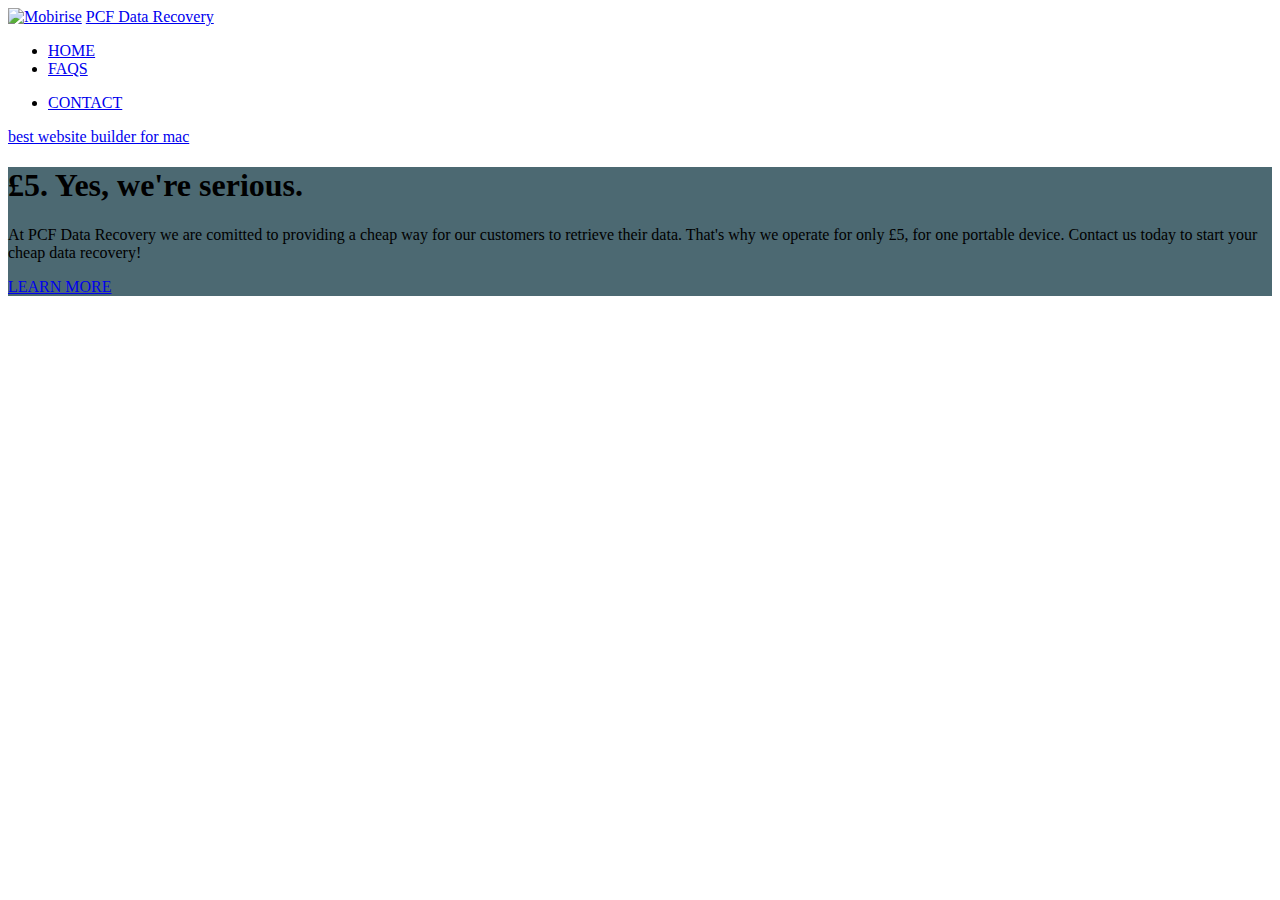
==== commit a452c64a: "Small changes to typing errors" ====
--- a/index.html
+++ b/index.html
@@ -44,7 +44,7 @@
     </div>
 </section>
 
-<section class="engine"><a rel="external" href="https://mobirise.com">best drag and drop website builder</a></section><section class="mbr-box mbr-section mbr-section--relative mbr-section--fixed-size mbr-section--full-height mbr-section--bg-adapted mbr-after-navbar" id="header1-3" style="background-color: rgb(76, 105, 114);">
+<section class="engine"><a rel="external" href="https://mobirise.com">best website builder for mac</a></section><section class="mbr-box mbr-section mbr-section--relative mbr-section--fixed-size mbr-section--full-height mbr-section--bg-adapted mbr-after-navbar" id="header1-3" style="background-color: rgb(76, 105, 114);">
     <div class="mbr-box__magnet mbr-box__magnet--sm-padding mbr-box__magnet--center-left">
         
         <div class="mbr-box__container mbr-section__container container">
@@ -52,7 +52,7 @@
                 <div class="row"><div class=" col-sm-6">
                     <div class="mbr-hero animated fadeInUp">
                         <h1 class="mbr-hero__text">£5. Yes, we're serious.</h1>
-                        <p class="mbr-hero__subtext">At PCF Data Recovery we are comitted to providing a cheap way for our customers to retrieve their data. That's why we operate for only £5, for one USB device, for one lifetime. Contact us today to start your cheap data recovery!</p>
+                        <p class="mbr-hero__subtext">At PCF Data Recovery we are comitted to providing a cheap way for our customers to retrieve their data. That's why we operate for only £5, for one portable device. Contact us today to start your cheap data recovery!</p>
                     </div>
                     <div class="mbr-buttons btn-inverse mbr-buttons--left"> <a class="mbr-buttons__btn btn btn-lg animated fadeInUp delay btn-default" href="page1.html">LEARN MORE</a></div>
                 </div></div>
